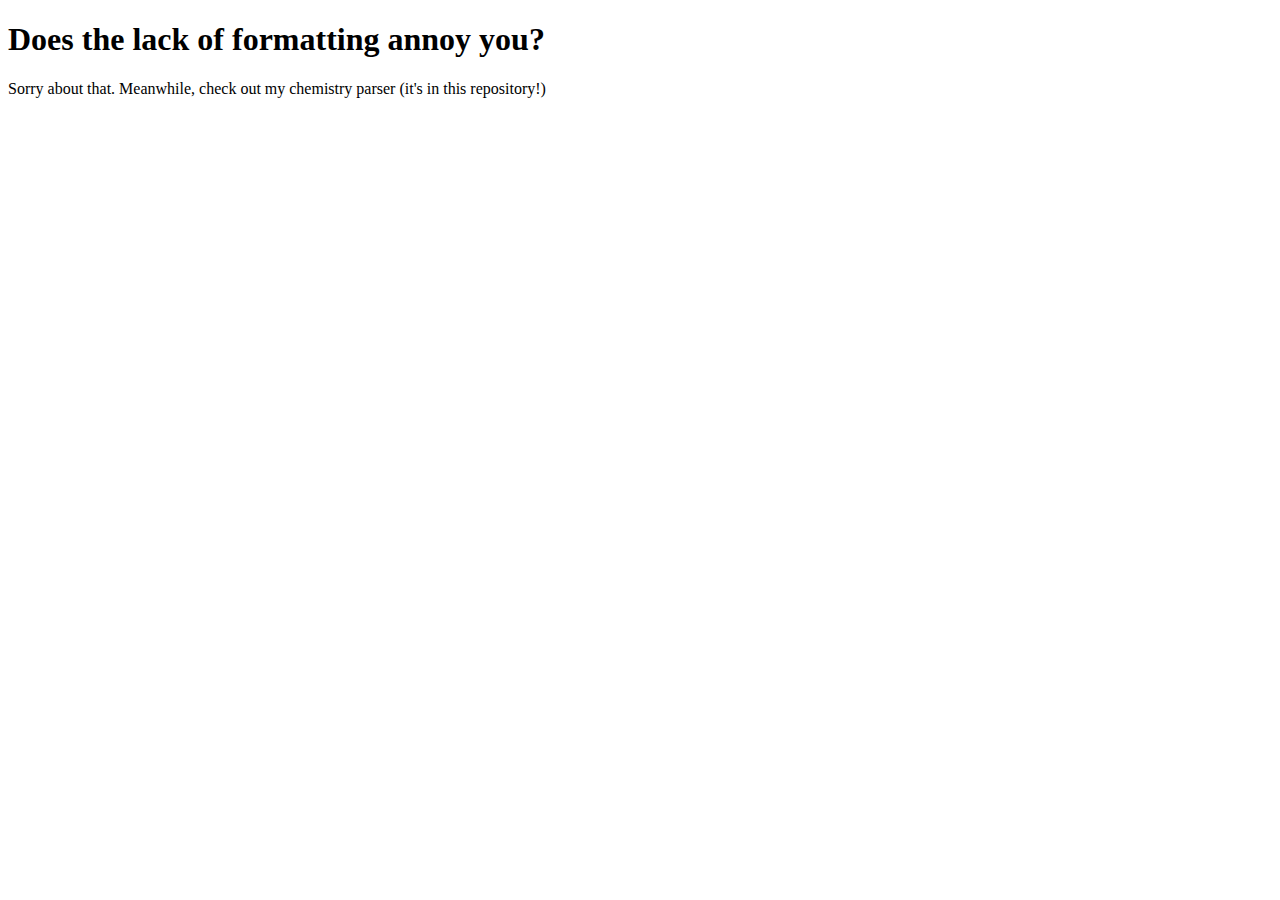
==== index.html @ 480a22d9 "lazy push" ====
<!DOCTYPE html>
<html lang="en">
<head>
    <meta charset="UTF-8">
    <meta name="viewport" content="width=device-width, initial-scale=1.0">
    <title>23-24 Notes</title>
</head>
<body>
    <h1>Does the lack of formatting annoy you?</h1>
    <p>Sorry about that. Meanwhile, check out my chemistry parser (it's in this repository!)</p>
    <a href=""></a>
</body>
</html>
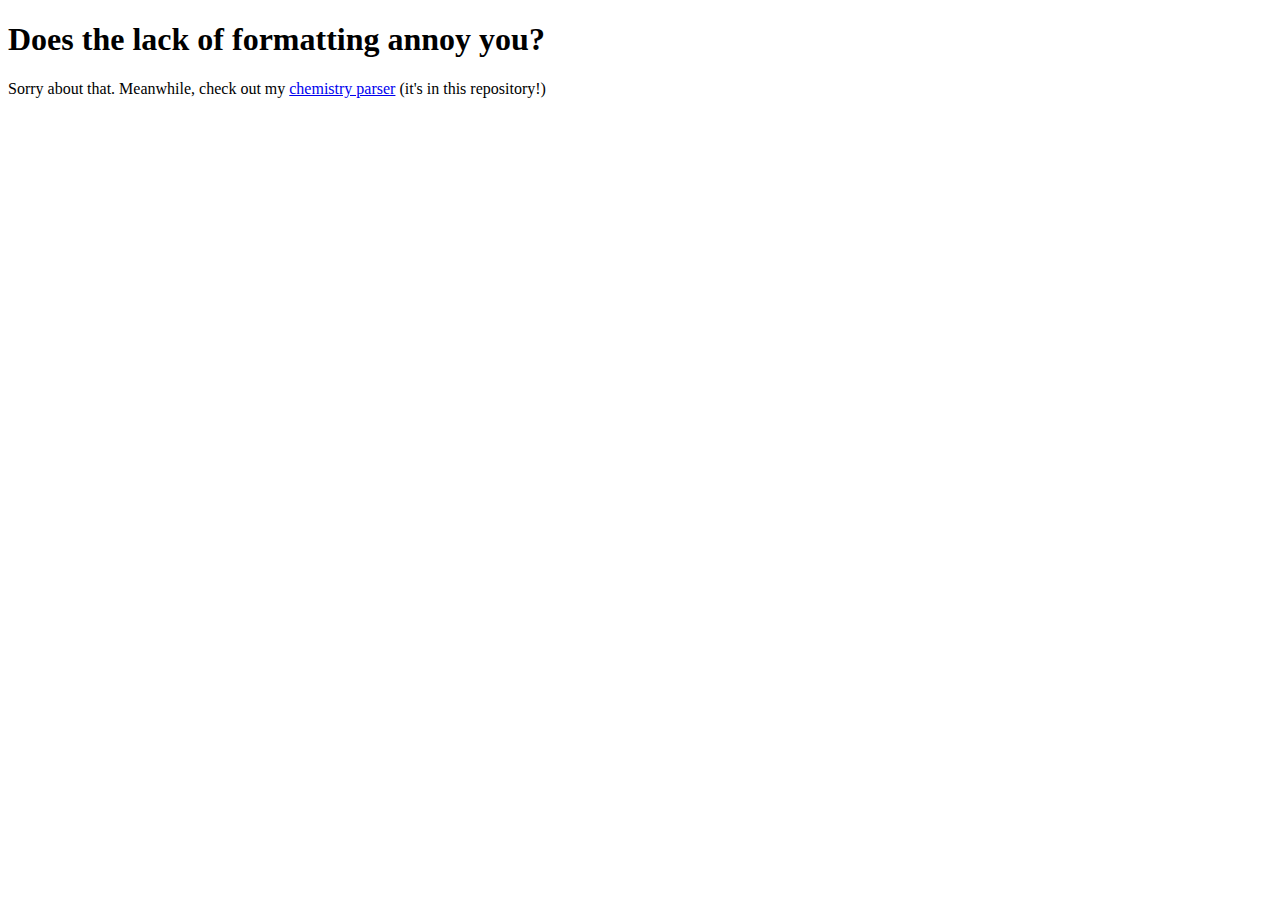
==== commit 1563de6a: "Update index.html" ====
--- a/index.html
+++ b/index.html
@@ -7,7 +7,7 @@
 </head>
 <body>
     <h1>Does the lack of formatting annoy you?</h1>
-    <p>Sorry about that. Meanwhile, check out my chemistry parser (it's in this repository!)</p>
-    <a href=""></a>
+    <p>Sorry about that. Meanwhile, check out my <a href="https://tyrcnex.github.io/23-24-notes/course-notes/chemistry/chemistry_tool/code/index.html">chemistry parser</a> (it's in this repository!)</p>
+
 </body>
 </html>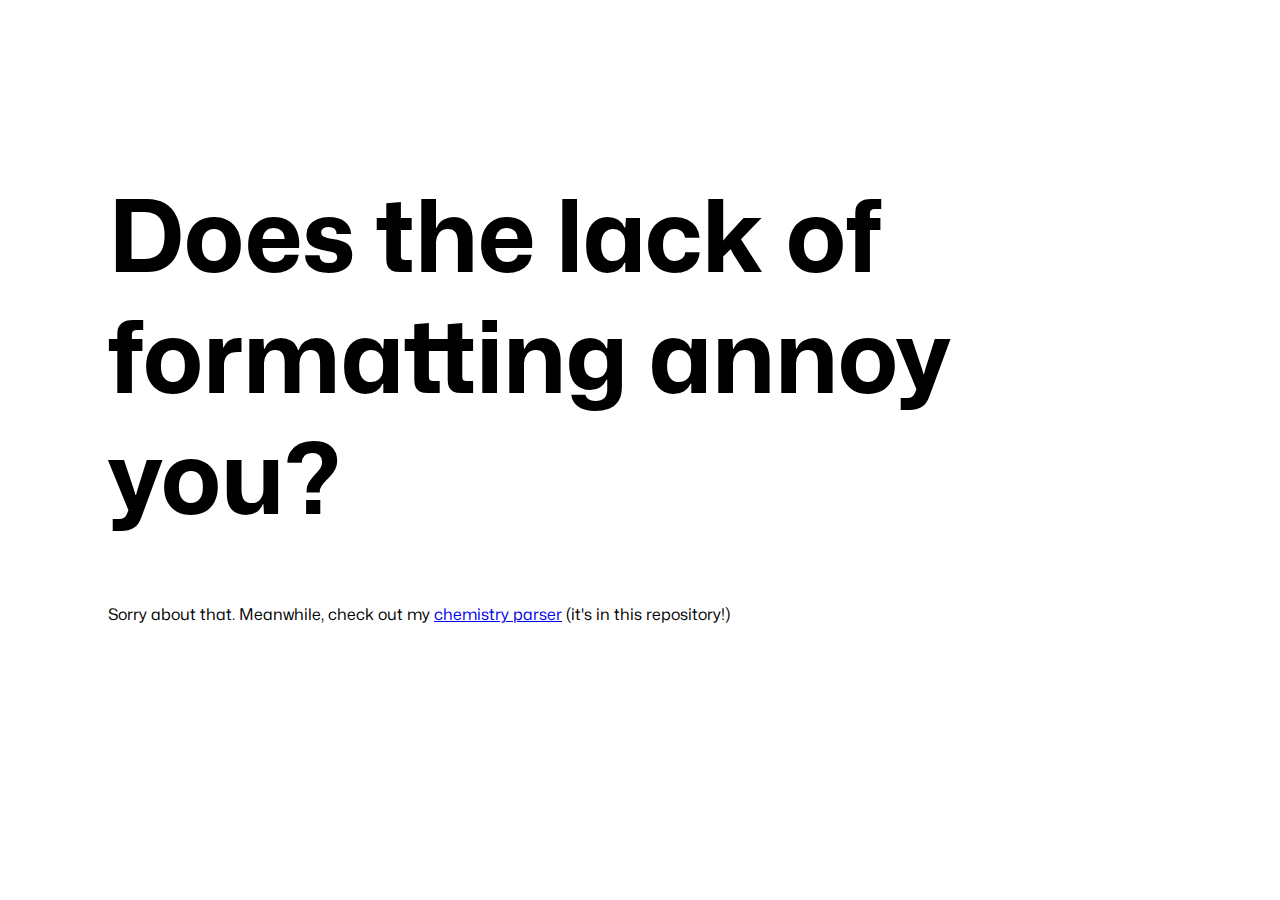
==== commit d5998897: "poosh" ====
--- a/index.html
+++ b/index.html
@@ -4,10 +4,11 @@
     <meta charset="UTF-8">
     <meta name="viewport" content="width=device-width, initial-scale=1.0">
     <title>23-24 Notes</title>
+    <link rel="stylesheet" href="style.css">
 </head>
 <body>
     <h1>Does the lack of formatting annoy you?</h1>
-    <p>Sorry about that. Meanwhile, check out my <a href="https://tyrcnex.github.io/23-24-notes/course-notes/chemistry/chemistry_tool/code/index.html">chemistry parser</a> (it's in this repository!)</p>
-
+    <p>Sorry about that. Meanwhile, check out my <a href="./course-notes/chemistry/chemistry_tool/code/index.html">chemistry parser</a> (it's in this repository!)</p>
+    
 </body>
 </html>--- a/style.css
+++ b/style.css
@@ -0,0 +1,22 @@
+@font-face { 
+    font-family: "Mona Sans"; 
+    src: url('./font/Mona-Sans.ttf'); 
+}
+
+@font-face { 
+    font-family: "Mona Sans"; 
+    src: url('./font/MonaSans-Bold.ttf'); 
+    font-weight: bold;
+}
+
+body {
+    padding: 100px;
+}
+
+* {
+    font-family: "Mona Sans", monospace;
+}
+
+h1 {
+    font-size: 100px;
+}